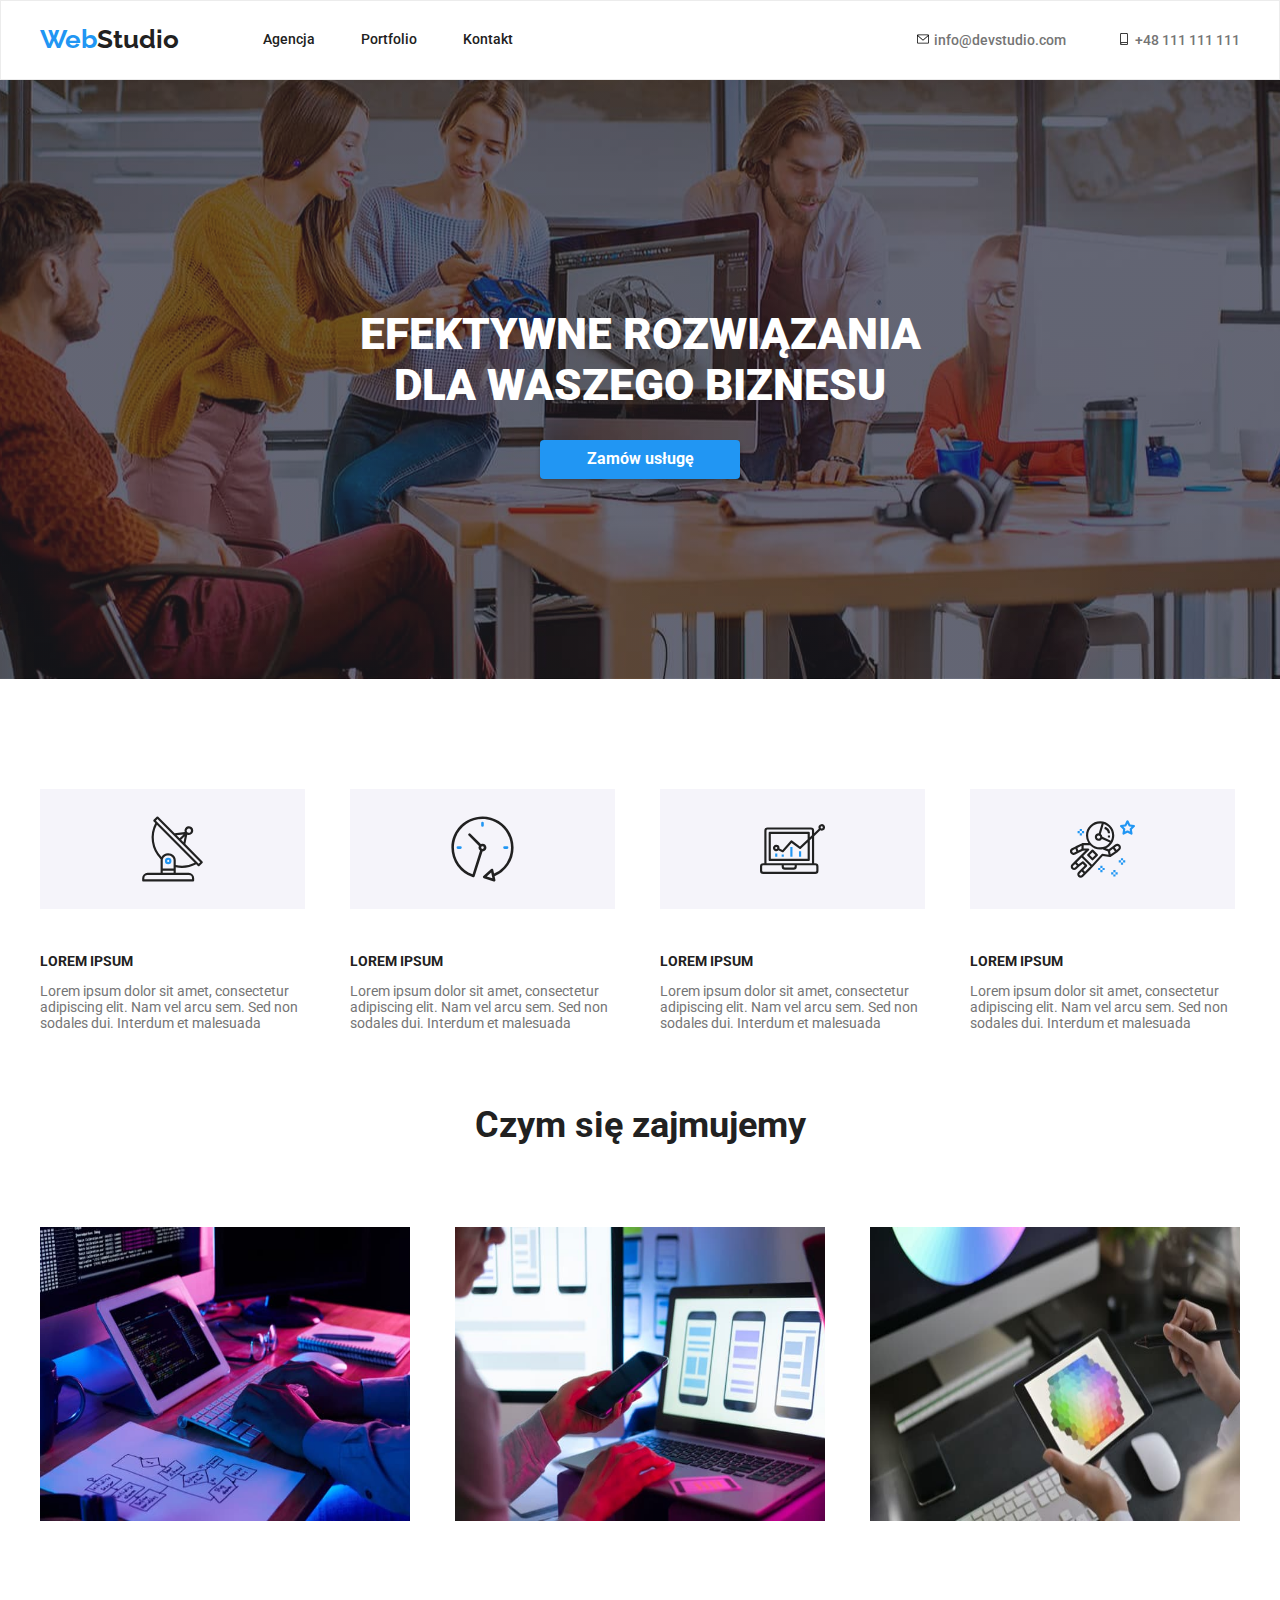
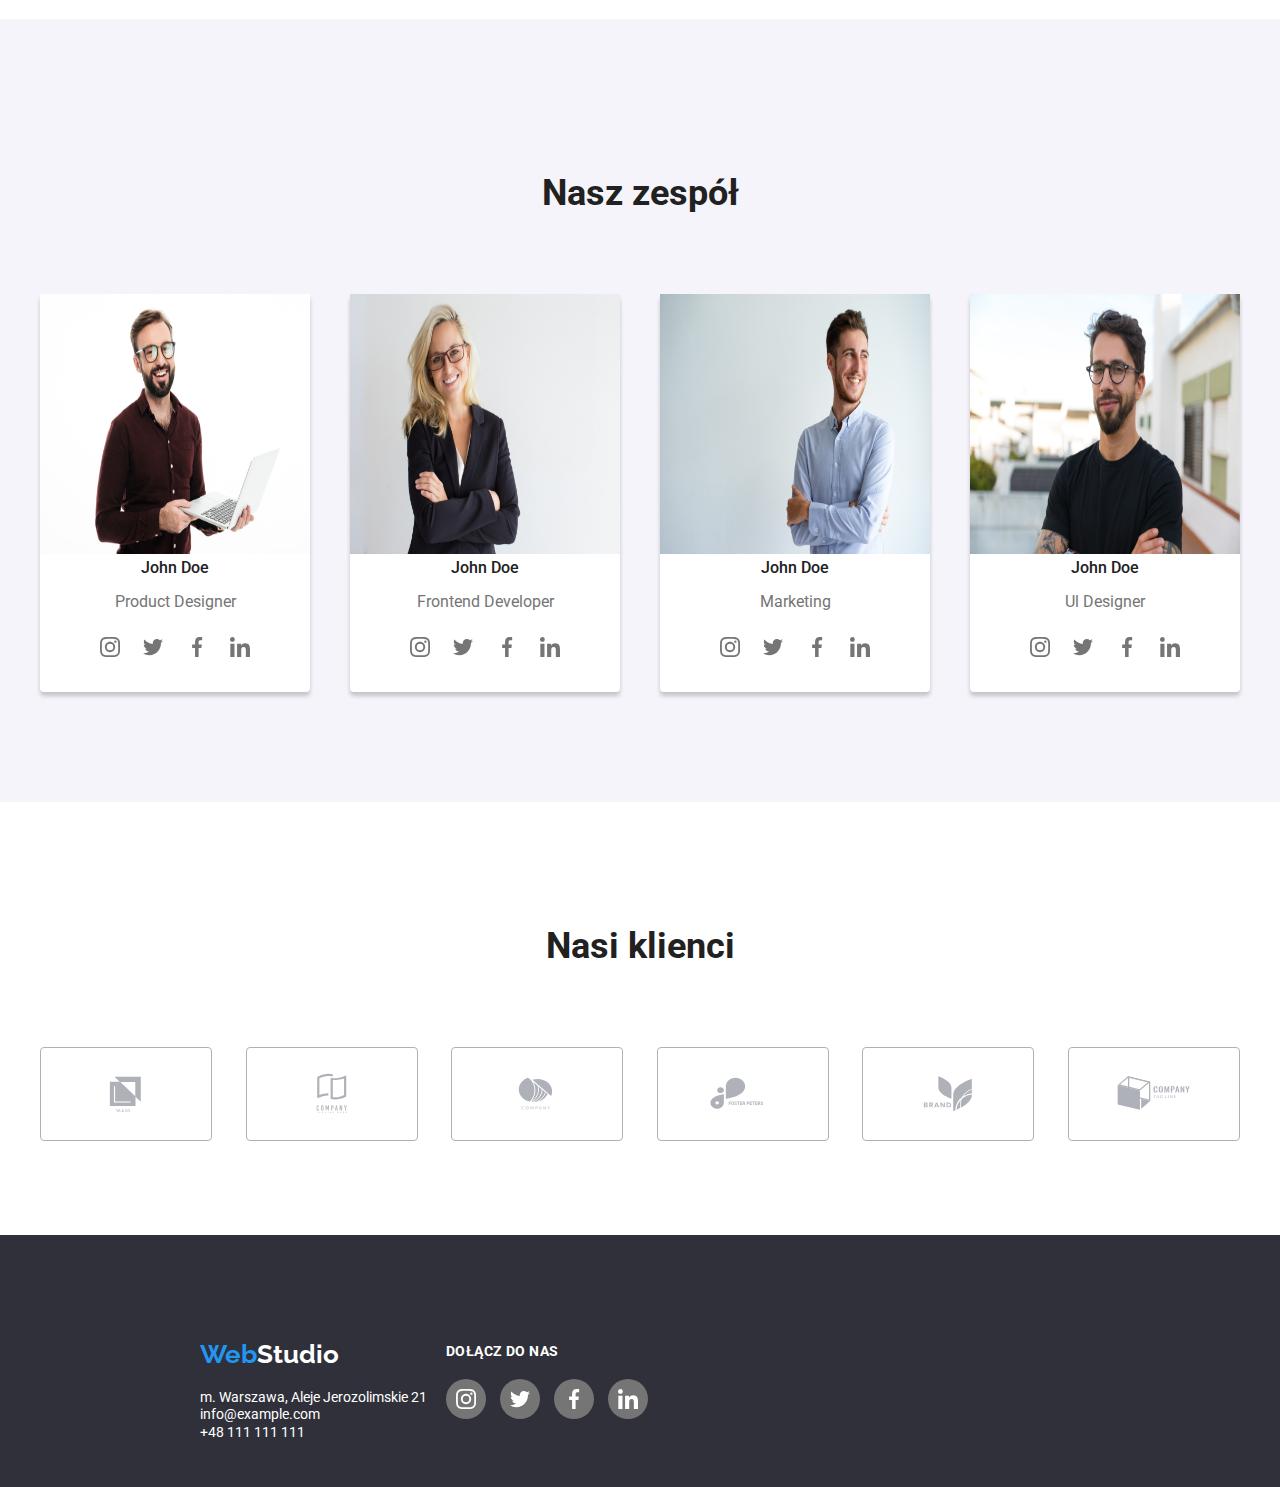
==== index.html @ 9b008c36 "add files" ====
<!DOCTYPE html>
<html lang="pl">
    <head>
        <meta charset="UTF-8" />
        <meta http-equiv="X-UA-Compatible" content="IE=edge" />
        <meta name="viewport" content="width=device-width, initial-scale=1.0" />
        <title>WebStudio</title>
        <link rel="preconnect" href="https://fonts.googleapis.com" />
        <link rel="preconnect" href="https://fonts.gstatic.com" crossorigin />
        <link
            href="https://fonts.googleapis.com/css2?family=Raleway:wght@700&family=Roboto:wght@400;500;700;900&display=swap"
            rel="stylesheet"
        />
        <link rel="stylesheet" href="./css/norm.css" />
        <link rel="stylesheet" href="./css/styles.css" />
    </head>
    <body>
        <header class="bottom-line">
            <div class="flex-container container">
                <a class="logo-dark" href="#"
                    ><span class="logo-part">Web</span>Studio</a
                >
                <nav>
                    <ul class="flex-nav">
                        <li>
                            <a class="link" href="#">Agencja</a>
                        </li>
                        <li>
                            <a class="link" href="./portfolio.html"
                                >Portfolio</a
                            >
                        </li>
                        <li><a class="link" href="#">Kontakt</a></li>
                    </ul>
                </nav>

                <div class="flex-adress">
                    <a class="link link-color" href="mailto:info@devstudio.com"
                        ><svg
                            class="icons-link"
                            xmlns="http://www.w3.org/2000/svg"
                            width="16"
                            height="12"
                        >
                            <use href="./images/icons.svg#icon-envelope"></use>
                        </svg>
                        info@devstudio.com
                    </a>

                    <a class="link link-color" href="callto:+48111111111">
                        <svg
                            class="icons-link"
                            xmlns="http://www.w3.org/2000/svg"
                            width="16"
                            height="12"
                        >
                            <use
                                href="./images/icons.svg#icon-smartphone"
                            ></use>
                        </svg>
                        +48 111 111 111</a
                    >
                </div>
            </div>
        </header>
        <main>
            <section class="background">
                <div class="container-black">
                    <h1 class="text-content">
                        EFEKTYWNE ROZWIĄZANIA <br />
                        DLA WASZEGO BIZNESU
                    </h1>
                    <button class="order-service" type="button">
                        Zamów usługę
                    </button>
                </div>
            </section>
            <section>
                <div class="container">
                    <ul class="card-set">
                        <li class="item">
                            <svg
                                class="icons-color"
                                xmlns="http://www.w3.org/2000/svg"
                                width="65"
                                height="120"
                            >
                                <use
                                    href="./images/icons.svg#icon-antenna-1"
                                ></use>
                            </svg>
                            <h4 class="title-style">LOREM IPSUM</h4>
                            <p class="text-style">
                                Lorem ipsum dolor sit amet, consectetur
                                adipiscing elit. Nam vel arcu sem. Sed non
                                sodales dui. Interdum et malesuada
                            </p>
                        </li>

                        <li class="item">
                            <svg
                                class="icons-color"
                                xmlns="http://www.w3.org/2000/svg"
                                width="65"
                                height="120"
                            >
                                <use
                                    href="./images/icons.svg#icon-clock-1"
                                ></use>
                            </svg>
                            <h4 class="title-style">LOREM IPSUM</h4>
                            <p class="text-style">
                                Lorem ipsum dolor sit amet, consectetur
                                adipiscing elit. Nam vel arcu sem. Sed non
                                sodales dui. Interdum et malesuada
                            </p>
                        </li>

                        <li class="item">
                            <svg
                                class="icons-color"
                                xmlns="http://www.w3.org/2000/svg"
                                width="65"
                                height="120"
                            >
                                <use
                                    href="./images/icons.svg#icon-diagram-1"
                                ></use>
                            </svg>
                            <h4 class="title-style">LOREM IPSUM</h4>
                            <p class="text-style">
                                Lorem ipsum dolor sit amet, consectetur
                                adipiscing elit. Nam vel arcu sem. Sed non
                                sodales dui. Interdum et malesuada
                            </p>
                        </li>

                        <li class="item">
                            <svg
                                class="icons-color"
                                xmlns="http://www.w3.org/2000/svg"
                                width="65"
                                height="120"
                            >
                                <use
                                    href="./images/icons.svg#icon-astronaut-1"
                                ></use>
                            </svg>
                            <h4 class="title-style">LOREM IPSUM</h4>
                            <p class="text-style">
                                Lorem ipsum dolor sit amet, consectetur
                                adipiscing elit. Nam vel arcu sem. Sed non
                                sodales dui. Interdum et malesuada
                            </p>
                        </li>
                    </ul>

                    <h2 class="specialty">Czym się zajmujemy</h2>

                    <ul class="specialty-pics">
                        <li>
                            <img
                                src="./images/photo1.jpg"
                                alt="Męskie dłonie piszące na klawiaturze"
                                width="370"
                                height="294"
                            />
                        </li>
                        <li>
                            <img
                                src="./images/photo2.jpg"
                                alt="Kobieta z telefonem komórkowym w dłoni, siedząca przy komputerze"
                                width="370"
                                height="294"
                            />
                        </li>

                        <li>
                            <img
                                src="./images/photo3.jpg"
                                alt="Tablet z paletą barw trzymany w dłoniach"
                                width="370"
                                height="294"
                            />
                        </li>
                    </ul>
                </div>
            </section>
            <section class="grey">
                <h2 class="specialty">Nasz zespół</h2>
                <div class="container">
                    <ul class="card-set">
                        <li class="item frame">
                            <img
                                src="./images/person1.jpg"
                                alt="Brunet z brodą w okulrach, w bordowej koszuli i laptopem w rękach"
                                width="270"
                                height="260"
                            />

                            <h4 class="name">John Doe</h4>
                            <p class="position">Product Designer</p>
                            <div>
                                <ul class="flex-team">
                                    <li class="social-logos">
                                        <svg
                                            class="logos-design"
                                            xmlns="http://www.w3.org/2000/svg"
                                            viewBox="0 0 50 100"
                                        >
                                            <use
                                                href="./images/icons.svg#icon-insta"
                                            ></use>
                                        </svg>
                                    </li>
                                    <li>
                                        <svg
                                            class="logos-design"
                                            xmlns="http://www.w3.org/2000/svg"
                                            viewBox="0 0 50 100"
                                        >
                                            <use
                                                href="./images/icons.svg#icon-twitt"
                                            ></use>
                                        </svg>
                                    </li>
                                    <li>
                                        <svg
                                            class="logos-design"
                                            xmlns="http://www.w3.org/2000/svg"
                                            viewBox="0 0 50 100"
                                        >
                                            <use
                                                href="./images/icons.svg#icon-face"
                                            ></use>
                                        </svg>
                                    </li>
                                    <li>
                                        <svg
                                            class="logos-design"
                                            xmlns="http://www.w3.org/2000/svg"
                                            viewBox="0 0 50 100"
                                        >
                                            <use
                                                href="./images/icons.svg#icon-linkedin"
                                            ></use>
                                        </svg>
                                    </li>
                                </ul>
                            </div>
                        </li>

                        <li class="item frame">
                            <img
                                src="./images/person2.jpg"
                                alt="Uśmiechnięta blondynka w okularach, w czarnej marynarce"
                                width="270"
                                height="260"
                            />

                            <h4 class="name">John Doe</h4>
                            <p class="position">Frontend Developer</p>
                            <div>
                                <ul class="flex-team">
                                    <li class="social-logos">
                                        <svg
                                            class="logos-design"
                                            xmlns="http://www.w3.org/2000/svg"
                                            viewBox="0 0 50 100"
                                        >
                                            <use
                                                href="./images/icons.svg#icon-insta"
                                            ></use>
                                        </svg>
                                    </li>
                                    <li>
                                        <svg
                                            class="logos-design"
                                            xmlns="http://www.w3.org/2000/svg"
                                            viewBox="0 0 50 100"
                                        >
                                            <use
                                                href="./images/icons.svg#icon-twitt"
                                            ></use>
                                        </svg>
                                    </li>
                                    <li>
                                        <svg
                                            class="logos-design"
                                            xmlns="http://www.w3.org/2000/svg"
                                            viewBox="0 0 50 100"
                                        >
                                            <use
                                                href="./images/icons.svg#icon-face"
                                            ></use>
                                        </svg>
                                    </li>
                                    <li>
                                        <svg
                                            class="logos-design"
                                            xmlns="http://www.w3.org/2000/svg"
                                            viewBox="0 0 50 100"
                                        >
                                            <use
                                                href="./images/icons.svg#icon-linkedin"
                                            ></use>
                                        </svg>
                                    </li>
                                </ul>
                            </div>
                        </li>

                        <li class="item frame">
                            <img
                                src="./images/person3.jpg"
                                alt="Uśmiechnięty mężczyzna w błękitnej koszuli"
                                width="270"
                                height="260"
                            />

                            <h4 class="name">John Doe</h4>
                            <p class="position">Marketing</p>
                            <div>
                                <ul class="flex-team">
                                    <li class="social-logos">
                                        <svg
                                            class="logos-design"
                                            xmlns="http://www.w3.org/2000/svg"
                                            viewBox="0 0 50 100"
                                        >
                                            <use
                                                href="./images/icons.svg#icon-insta"
                                            ></use>
                                        </svg>
                                    </li>
                                    <li>
                                        <svg
                                            class="logos-design"
                                            xmlns="http://www.w3.org/2000/svg"
                                            viewBox="0 0 50 100"
                                        >
                                            <use
                                                href="./images/icons.svg#icon-twitt"
                                            ></use>
                                        </svg>
                                    </li>
                                    <li>
                                        <svg
                                            class="logos-design"
                                            xmlns="http://www.w3.org/2000/svg"
                                            viewBox="0 0 50 100"
                                        >
                                            <use
                                                href="./images/icons.svg#icon-face"
                                            ></use>
                                        </svg>
                                    </li>
                                    <li>
                                        <svg
                                            class="logos-design"
                                            xmlns="http://www.w3.org/2000/svg"
                                            viewBox="0 0 50 100"
                                        >
                                            <use
                                                href="./images/icons.svg#icon-linkedin"
                                            ></use>
                                        </svg>
                                    </li>
                                </ul>
                            </div>
                        </li>

                        <li class="item frame">
                            <img
                                src="./images/person4.jpg"
                                alt="Brunet w okularach z brodą, ubrany w czarny podkoszulek"
                                width="270"
                                height="260"
                            />

                            <h4 class="name">John Doe</h4>
                            <p class="position">Ul Designer</p>
                            <div>
                                <ul class="flex-team">
                                    <li class="social-logos">
                                        <svg
                                            class="logos-design"
                                            xmlns="http://www.w3.org/2000/svg"
                                            viewBox="0 0 50 100"
                                        >
                                            <use
                                                href="./images/icons.svg#icon-insta"
                                            ></use>
                                        </svg>
                                    </li>
                                    <li>
                                        <svg
                                            class="logos-design"
                                            xmlns="http://www.w3.org/2000/svg"
                                            viewBox="0 0 50 100"
                                        >
                                            <use
                                                href="./images/icons.svg#icon-twitt"
                                            ></use>
                                        </svg>
                                    </li>
                                    <li>
                                        <svg
                                            class="logos-design"
                                            xmlns="http://www.w3.org/2000/svg"
                                            viewBox="0 0 50 100"
                                        >
                                            <use
                                                href="./images/icons.svg#icon-face"
                                            ></use>
                                        </svg>
                                    </li>
                                    <li>
                                        <svg
                                            class="logos-design"
                                            xmlns="http://www.w3.org/2000/svg"
                                            viewBox="0 0 50 100"
                                        >
                                            <use
                                                href="./images/icons.svg#icon-linkedin"
                                            ></use>
                                        </svg>
                                    </li>
                                </ul>
                            </div>
                        </li>
                    </ul>
                </div>
            </section>
            <section>
                <h2 class="clients-text">Nasi klienci</h2>
                <ul class="icons-flex">
                    <li class="clients-border">
                        <a href="#" class="clients-link" target="blank"></a>
                        <svg
                            class="icons-design"
                            xmlns="http://www.w3.org/2000/svg"
                            width="106px"
                            height="46px"
                        >
                            <use href="./images/icons.svg#icon-Logo"></use>
                        </svg>
                    </li>
                    <li class="clients-border">
                        <a href="#" class="clients-link" target="blank"></a>
                        <svg
                            class="icons-design"
                            xmlns="http://www.w3.org/2000/svg"
                            width="106px"
                            height="46px"
                        >
                            <use href="./images/icons.svg#icon-Logo2"></use>
                        </svg>
                    </li>
                    <li class="clients-border">
                        <a href="#" class="clients-link" target="blank"></a>
                        <svg
                            class="icons-design"
                            xmlns="http://www.w3.org/2000/svg"
                            width="106px"
                            height="46px"
                        >
                            <use href="./images/icons.svg#icon-Logo3"></use>
                        </svg>
                    </li>
                    <li class="clients-border">
                        <a href="#" class="clients-link" target="blank"></a>
                        <svg
                            class="icons-design"
                            xmlns="http://www.w3.org/2000/svg"
                            width="106px"
                            height="46px"
                        >
                            <use href="./images/icons.svg#icon-Logo4"></use>
                        </svg>
                    </li>
                    <li class="clients-border">
                        <a href="#" class="clients-link" target="blank"></a>
                        <svg
                            class="icons-design"
                            xmlns="http://www.w3.org/2000/svg"
                            width="106px"
                            height="46px"
                        >
                            <use href="./images/icons.svg#icon-Logo5"></use>
                        </svg>
                    </li>
                    <li class="clients-border">
                        <a href="#" class="clients-link" target="blank"></a>
                        <svg
                            class="icons-design"
                            xmlns="http://www.w3.org/2000/svg"
                            width="106px"
                            height="46px"
                        >
                            <use href="./images/icons.svg#icon-Logo6"></use>
                        </svg>
                    </li>
                </ul>
            </section>
        </main>
        <footer>
            <div class="background-bottom footer-container">
                <div>
                    <a class="logo-light" href="#"
                        ><span class="logo-part">Web</span>Studio</a
                    >

                    <div class="address-style">
                        m. Warszawa, Aleje Jerozolimskie 21
                    </div>

                    <a class="link-footer" href="mailto:info@example.com"
                        >info@example.com</a
                    ><br />
                    <span
                        ><a class="link-footer" href="callto:+48111111111"
                            >+48 111 111 111</a
                        ></span
                    >
                </div>

                <div>
                    <h4 class="title-footer">DOŁĄCZ DO NAS</h4>
                    <ul class="ul-footer">
                        <li class="list-footer">
                            <a
                                href="https://www.instagram.com"
                                target="_blank"
                            ></a>
                            <svg
                                class="icon-social-footer"
                                viewBox="0 0 50 100"
                            >
                                <use href="./images/icons.svg#icon-insta"></use>
                            </svg>
                        </li>
                        <li class="list-footer">
                            <a
                                href="https://www.twitter.com"
                                target="_blank"
                            ></a>
                            <svg
                                class="icon-social-footer"
                                viewBox="0 0 50 100"
                            >
                                <use href="./images/icons.svg#icon-twitt"></use>
                            </svg>
                        </li>
                        <li class="list-footer">
                            <a
                                href="https://www.facebook.com"
                                target="_blank"
                            ></a>
                            <svg
                                class="icon-social-footer"
                                viewBox="0 0 50 100"
                            >
                                <use href="./images/icons.svg#icon-face"></use>
                            </svg>
                        </li>
                        <li class="list-footer">
                            <a
                                href="https://www.linkedin.com"
                                target="_blank"
                            ></a>
                            <svg
                                class="icon-social-footer"
                                viewBox="0 0 50 100"
                            >
                                <use
                                    href="./images/icons.svg#icon-linkedin"
                                ></use>
                            </svg>
                        </li>
                    </ul>
                </div>
            </div>
        </footer>
    </body>
</html>
---- css/norm.css ----
/*! normalize.css v8.0.1 | MIT License | github.com/necolas/normalize.css */

/* Document
   ========================================================================== */

/**
 * 1. Correct the line height in all browsers.
 * 2. Prevent adjustments of font size after orientation changes in iOS.
 */

html {
    line-height: 1.15; /* 1 */
    -webkit-text-size-adjust: 100%; /* 2 */
}

/* Sections
   ========================================================================== */

/**
 * Remove the margin in all browsers.
 */

body {
    margin: 0;
}

/**
 * Render the `main` element consistently in IE.
 */

main {
    display: block;
}

/**
 * Correct the font size and margin on `h1` elements within `section` and
 * `article` contexts in Chrome, Firefox, and Safari.
 */

h1 {
    font-size: 2em;
    margin: 0.67em 0;
}

/* Grouping content
   ========================================================================== */

/**
 * 1. Add the correct box sizing in Firefox.
 * 2. Show the overflow in Edge and IE.
 */

hr {
    box-sizing: content-box; /* 1 */
    height: 0; /* 1 */
    overflow: visible; /* 2 */
}

/**
 * 1. Correct the inheritance and scaling of font size in all browsers.
 * 2. Correct the odd `em` font sizing in all browsers.
 */

pre {
    font-family: monospace, monospace; /* 1 */
    font-size: 1em; /* 2 */
}

/* Text-level semantics
   ========================================================================== */

/**
 * Remove the gray background on active links in IE 10.
 */

a {
    background-color: transparent;
}

/**
 * 1. Remove the bottom border in Chrome 57-
 * 2. Add the correct text decoration in Chrome, Edge, IE, Opera, and Safari.
 */

abbr[title] {
    border-bottom: none; /* 1 */
    text-decoration: underline; /* 2 */
    text-decoration: underline dotted; /* 2 */
}

/**
 * Add the correct font weight in Chrome, Edge, and Safari.
 */

b,
strong {
    font-weight: bolder;
}

/**
 * 1. Correct the inheritance and scaling of font size in all browsers.
 * 2. Correct the odd `em` font sizing in all browsers.
 */

code,
kbd,
samp {
    font-family: monospace, monospace; /* 1 */
    font-size: 1em; /* 2 */
}

/**
 * Add the correct font size in all browsers.
 */

small {
    font-size: 80%;
}

/**
 * Prevent `sub` and `sup` elements from affecting the line height in
 * all browsers.
 */

sub,
sup {
    font-size: 75%;
    line-height: 0;
    position: relative;
    vertical-align: baseline;
}

sub {
    bottom: -0.25em;
}

sup {
    top: -0.5em;
}

/* Embedded content
   ========================================================================== */

/**
 * Remove the border on images inside links in IE 10.
 */

img {
    border-style: none;
}

/* Forms
   ========================================================================== */

/**
 * 1. Change the font styles in all browsers.
 * 2. Remove the margin in Firefox and Safari.
 */

button,
input,
optgroup,
select,
textarea {
    font-family: inherit; /* 1 */
    font-size: 100%; /* 1 */
    line-height: 1.15; /* 1 */
    margin: 0; /* 2 */
}

/**
 * Show the overflow in IE.
 * 1. Show the overflow in Edge.
 */

button,
input {
    /* 1 */
    overflow: visible;
}

/**
 * Remove the inheritance of text transform in Edge, Firefox, and IE.
 * 1. Remove the inheritance of text transform in Firefox.
 */

button,
select {
    /* 1 */
    text-transform: none;
}

/**
 * Correct the inability to style clickable types in iOS and Safari.
 */

button,
[type="button"],
[type="reset"],
[type="submit"] {
    -webkit-appearance: button;
}

/**
 * Remove the inner border and padding in Firefox.
 */

button::-moz-focus-inner,
[type="button"]::-moz-focus-inner,
[type="reset"]::-moz-focus-inner,
[type="submit"]::-moz-focus-inner {
    border-style: none;
    padding: 0;
}

/**
 * Restore the focus styles unset by the previous rule.
 */

button:-moz-focusring,
[type="button"]:-moz-focusring,
[type="reset"]:-moz-focusring,
[type="submit"]:-moz-focusring {
    outline: 1px dotted ButtonText;
}

/**
 * Correct the padding in Firefox.
 */

fieldset {
    padding: 0.35em 0.75em 0.625em;
}

/**
 * 1. Correct the text wrapping in Edge and IE.
 * 2. Correct the color inheritance from `fieldset` elements in IE.
 * 3. Remove the padding so developers are not caught out when they zero out
 *    `fieldset` elements in all browsers.
 */

legend {
    box-sizing: border-box; /* 1 */
    color: inherit; /* 2 */
    display: table; /* 1 */
    max-width: 100%; /* 1 */
    padding: 0; /* 3 */
    white-space: normal; /* 1 */
}

/**
 * Add the correct vertical alignment in Chrome, Firefox, and Opera.
 */

progress {
    vertical-align: baseline;
}

/**
 * Remove the default vertical scrollbar in IE 10+.
 */

textarea {
    overflow: auto;
}

/**
 * 1. Add the correct box sizing in IE 10.
 * 2. Remove the padding in IE 10.
 */

[type="checkbox"],
[type="radio"] {
    box-sizing: border-box; /* 1 */
    padding: 0; /* 2 */
}

/**
 * Correct the cursor style of increment and decrement buttons in Chrome.
 */

[type="number"]::-webkit-inner-spin-button,
[type="number"]::-webkit-outer-spin-button {
    height: auto;
}

/**
 * 1. Correct the odd appearance in Chrome and Safari.
 * 2. Correct the outline style in Safari.
 */

[type="search"] {
    -webkit-appearance: textfield; /* 1 */
    outline-offset: -2px; /* 2 */
}

/**
 * Remove the inner padding in Chrome and Safari on macOS.
 */

[type="search"]::-webkit-search-decoration {
    -webkit-appearance: none;
}

/**
 * 1. Correct the inability to style clickable types in iOS and Safari.
 * 2. Change font properties to `inherit` in Safari.
 */

::-webkit-file-upload-button {
    -webkit-appearance: button; /* 1 */
    font: inherit; /* 2 */
}

/* Interactive
   ========================================================================== */

/*
 * Add the correct display in Edge, IE 10+, and Firefox.
 */

details {
    display: block;
}

/*
 * Add the correct display in all browsers.
 */

summary {
    display: list-item;
}

/* Misc
   ========================================================================== */

/**
 * Add the correct display in IE 10+.
 */

template {
    display: none;
}

/**
 * Add the correct display in IE 10.
 */

[hidden] {
    display: none;
}
---- css/styles.css ----
:root {
    --brand-color: #2196f3;
    --snow: white;
    --almost-black: #212121;
    --mouse: #757575;
    --almost-white: #f5f4fa;
    --dark-grey: #2f303a;
    --light: #ececec;
    --black: #000000;
    --icons-grey: #afb1b8;
}
body {
    font-family: "Roboto", sans-serif;
    color: var(--almost-black);
    margin: 0 auto;
}
ul {
    list-style-type: none;
    padding: 0;
}
h4 {
    margin: 0 auto;
}

section {
    padding-block: 94px;
}

.logo-dark {
    font-family: raleway;
    color: var(--almost-black);
    text-decoration: none;
    font-size: 26px;
    font-weight: 700;
    line-height: 1, 2;
    letter-spacing: 3%;
    vertical-align: top;
    text-align: left;
}
.logo-light {
    font-family: raleway;
    color: var(--snow);
    text-decoration: none;
    font-size: 26px;
    font-weight: 700;
    line-height: 1, 2;
    letter-spacing: 3%;
    vertical-align: top;
    text-align: left;
    padding-left: 200px;
}
.logo-part {
    color: var(--brand-color);
}
.link {
    color: var(--almost-black);
    text-decoration: none;
    font-size: 14px;
    font-weight: 500;
    line-height: 1, 2;
    letter-spacing: 2%;
    vertical-align: top;
    text-align: left;
}
.link:hover,
.link:focus,
.link:active {
    color: var(--brand-color);
}
.background {
    background-color: var(--dark-grey);
    padding: 200px 252px 200px 252px;
    background-image: linear-gradient(
            rgba(47, 48, 58, 0.4),
            rgba(47, 48, 58, 0.4)
        ),
        url(../images/office.jpg);
    background-position: center;
    background-repeat: no-repeat;
}
.background-bottom {
    background-color: var(--dark-grey);
    margin: 0 auto;
    height: 192px;
    padding-top: 60px;
}
.container-black {
    margin: 0 auto;
    display: flex;
    flex-direction: column;
    justify-content: center;
    align-items: center;
}
.text-content {
    color: var(--snow);
    font-size: 44px;
    font-weight: 900;
    line-height: 1, 4;
    letter-spacing: 6%;
    vertical-align: top;
    text-align: center;
}
.order-service {
    background-color: var(--brand-color);
    border: var(--brand-color);
    border-radius: 4px;
    box-shadow: 0px 4px 4px rgba(0, 0, 0, 0.25);
    color: var(--snow);
    cursor: pointer;
    width: 200px;
    font-size: 16px;
    font-weight: 700;
    line-height: 1, 9;
    letter-spacing: 6%;
    vertical-align: top;
    text-align: center;
    padding: 10px 41px 10px 42px;
}
.title-style {
    font-size: 14px;
    font-weight: 700px;
    line-height: 1, 1;
    letter-spacing: 3%;
    vertical-align: top;
    text-align: left;
    margin-top: 40px;
}
.text-style {
    color: var(--mouse);
    font-size: 14px;
    line-height: 1, 7;
    letter-spacing: 3%;
    vertical-align: top;
    text-align: left;
}
.specialty {
    font-size: 36px;
    font-weight: 700;
    line-height: 1, 2;
    letter-spacing: 3%;
    vertical-align: top;
    text-align: center;
    padding-bottom: 50px;
    margin-top: 60px;
}
.clients-text {
    font-size: 36px;
    font-weight: 700;
    line-height: 1, 2;
    letter-spacing: 3%;
    vertical-align: top;
    text-align: center;
    padding-bottom: 50px;
}
.grey {
    background-color: var(--almost-white);
    margin: 0 auto;
}
.name {
    font-size: 16px;
    font-weight: 500;
    line-height: 1, 2;
    letter-spacing: 3%;
    vertical-align: top;
    text-align: center;
}
.position {
    color: var(--mouse);
    font-size: 16px;
    line-height: 1, 2;
    letter-spacing: 3%;
    vertical-align: top;
    text-align: center;
}
.address-style {
    color: var(--snow);
    text-decoration: none;
    font-size: 14px;
    line-height: 1, 7;
    letter-spacing: 3%;
    vertical-align: top;
    text-align: left;
    padding-top: 20px;
    width: 246px;
    padding-left: 200px;
}
.link-footer {
    color: var(--snow);
    text-decoration: none;
    font-size: 14px;
    line-height: 1, 7;
    letter-spacing: 3%;
    vertical-align: top;
    text-align: left;
    padding-left: 200px;
}
.link-footer:hover,
.link-footer:focus,
.link-footer:active {
    color: var(--brand-color);
}

.button-design {
    border: var(--almost-white);
    cursor: pointer;
    width: 114px;
    height: 38px;
    text-decoration: none;
    font-weight: 500;
    font-size: 16px;
    line-height: 1, 6;
    letter-spacing: 3%;
    vertical-align: top;
    text-align: center;
    border-radius: 4px;
}
.button-design:hover,
.button-design:focus,
.button-design:active {
    color: var(--snow);
    background-color: var(--brand-color);
    box-shadow: 1px 2px 2px 1px rgba(0, 0, 0, 0.12);
}
.shadows:hover {
    cursor: pointer;
    border-radius: 4px;
    box-shadow: 1px 4px 6px 0px rgba(0, 0, 0, 16%);
}
.project-name {
    font-size: 18px;
    font-weight: 700;
    line-height: 2;
    letter-spacing: 6%;
    vertical-align: top;
    text-align: left;
}
.project-type {
    color: var(--mouse);
    font-size: 16px;
    line-height: 1, 9;
    letter-spacing: 3%;
    vertical-align: top;
    text-align: left;
}
.flex-container {
    display: flex;
    justify-content: space-between;
    align-items: center;
    height: 78px;
}
.footer-container {
    display: flex;
    justify-content: flex-start;
    align-items: center;
}
.icons-color {
    background-color: var(--almost-white);
    padding-inline: 100px;
}
.icons-design {
    fill: var(--icons-grey);
}
.icons-design:hover {
    fill: var(--brand-color);
}
a:hover,
a:focus {
    fill: var(--brand-color);
}

.clients-border {
    list-style: none;
    border: 1px solid var(--icons-grey);
    border-radius: 4px;
    cursor: pointer;
    width: 170px;
    height: 92px;
    display: flex;
    justify-content: center;
    align-items: center;
}
.clients-border:hover {
    list-style: none;
    border: 1px solid var(--brand-color);
    border-radius: 4px;
}
.icons-flex {
    display: flex;
    justify-content: space-between;
    align-items: center;
    width: 1200px;
    margin: 0 auto;
}
.bottom-line {
    border: var(--light) solid 1px;
}
.flex-nav {
    display: flex;
    align-items: center;
    justify-content: space-between;
    gap: 46px;
    max-width: 245px;
    margin-left: 47px;
    margin-right: 371px;
}
.flex-adress {
    display: flex;
    align-items: center;
    justify-content: space-between;
    gap: 50px;
}
.link-color {
    color: var(--mouse);
}
.container {
    width: 1200px;
    margin: 0 auto;
}
.card-set {
    display: flex;
    flex-wrap: nowrap;
    justify-content: space-between;
}
.item {
    background-color: var(--snow);
    justify-content: space-between;
    width: 270px;
}

.specialty-pics {
    display: flex;
    justify-content: space-between;
    flex-wrap: nowrap;
    padding: 0;
}
.specialty-pics:last-child {
    margin: unset;
}

.frame {
    border-radius: 4px;
    box-shadow: 0px 4px 4px rgba(0, 0, 0, 0.2);
    padding: 0;
}
.menu {
    display: flex;
    justify-content: center;
    gap: 8px;
}
.button-item {
    justify-content: space-between;
}
.menu-set {
    display: flex;
    justify-content: space-between;
    align-items: center;
    flex-wrap: wrap;
    gap: 30px;
}
.bottom-frame {
    padding-left: 24px;
    border: 1px solid var(--light);
    border-top: none;
}

.flex-team {
    display: flex;
    justify-content: space-between;
    align-items: center;
    margin-inline: 50px;
}
.social-logos {
    color: var(--icons-grey);
    fill: currentColor;
}
.logos-design {
    fill: var(--mouse);
    width: 40px;
    height: 40px;
    margin-bottom: 20px;
}
.logos-design:hover {
    border-radius: 50%;
    cursor: pointer;
    background: var(--brand-color);
    fill: var(--snow);
}
.title-footer {
    font-weight: 700;
    font-size: 14px;
    line-height: 16px;
    letter-spacing: 0.03em;
    color: var(--snow);
}
.ul-footer {
    margin-top: 20px;
    display: flex;
    align-items: center;
    justify-content: flex-start;
}
.list-footer {
    margin-right: 10px;
    width: 44px;
    height: 44px;
}
.icon-social-footer {
    background: var(--mouse);
    border-radius: 50%;
    fill: var(--snow);
    width: 40px;
    height: 40px;
}
.icon-social-footer:hover {
    background: var(--brand-color);
    border-radius: 50%;
    cursor: pointer;
    fill: var(--snow);
}
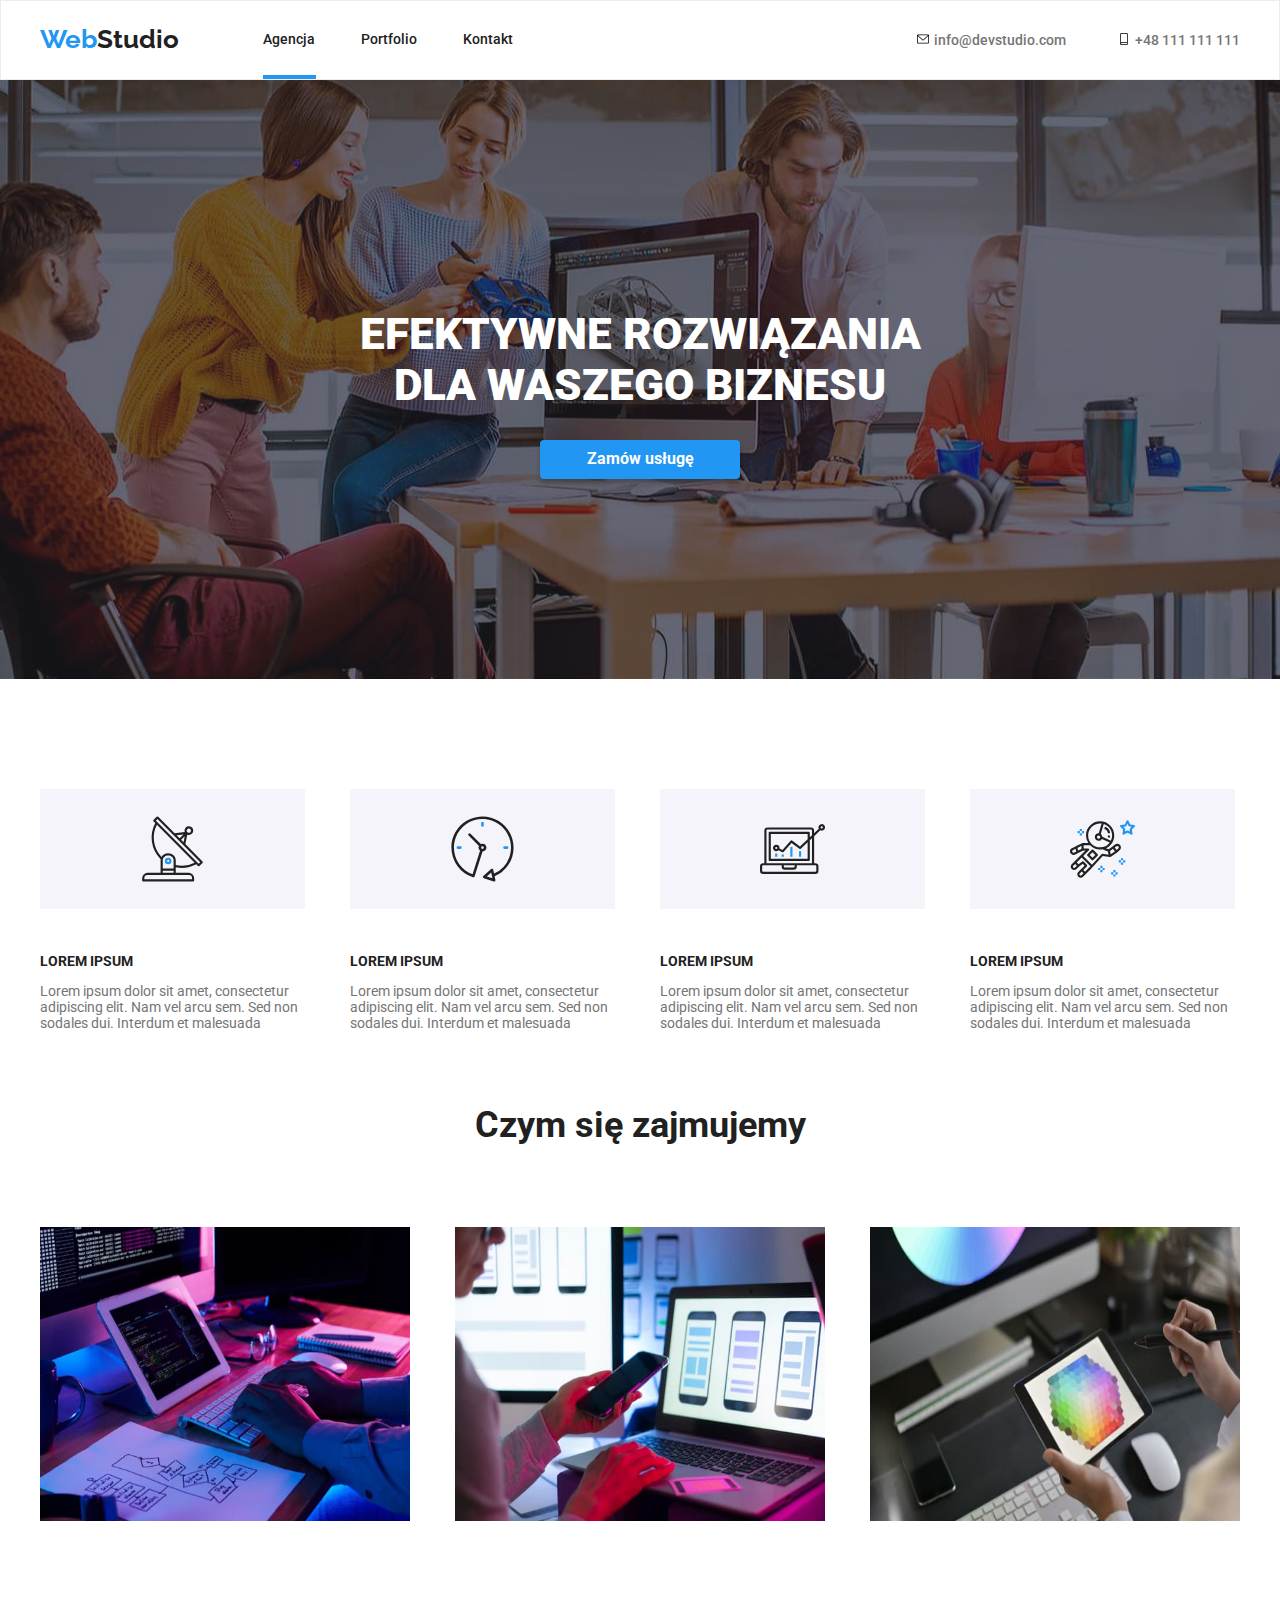
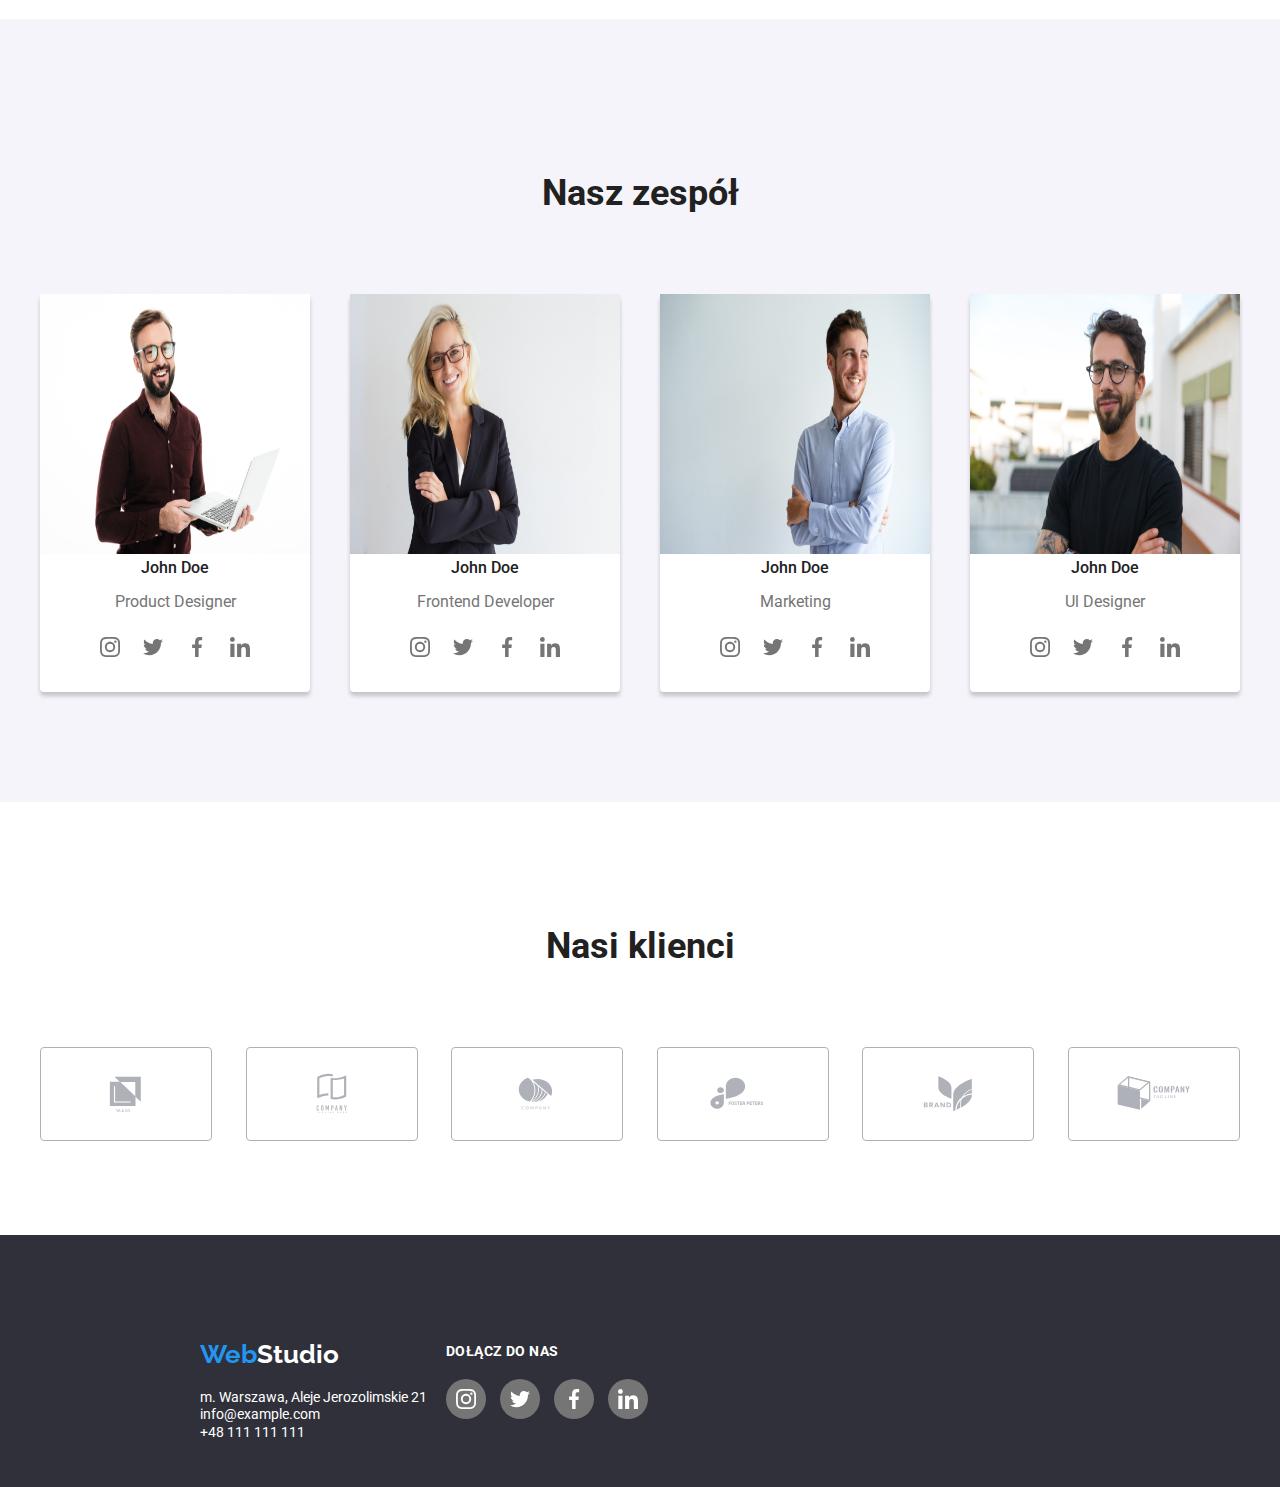
==== commit f97518eb: "underline" ====
--- a/index.html
+++ b/index.html
@@ -24,6 +24,7 @@
                     <ul class="flex-nav">
                         <li>
                             <a class="link" href="#">Agencja</a>
+                            <div class="underline"></div>
                         </li>
                         <li>
                             <a class="link" href="./portfolio.html"
--- a/css/styles.css
+++ b/css/styles.css
@@ -416,3 +416,19 @@
     cursor: pointer;
     fill: var(--snow);
 }
+.underline {
+    position: relative;
+    top: 17px;
+    border-radius: 2px;
+    background: var(--brand-color);
+}
+.underline::after {
+    content: "";
+    position: absolute;
+    left: 0;
+    top: 9px;
+    width: 53px;
+    height: 4px;
+    display: block;
+    background-color: var(--brand-color);
+}
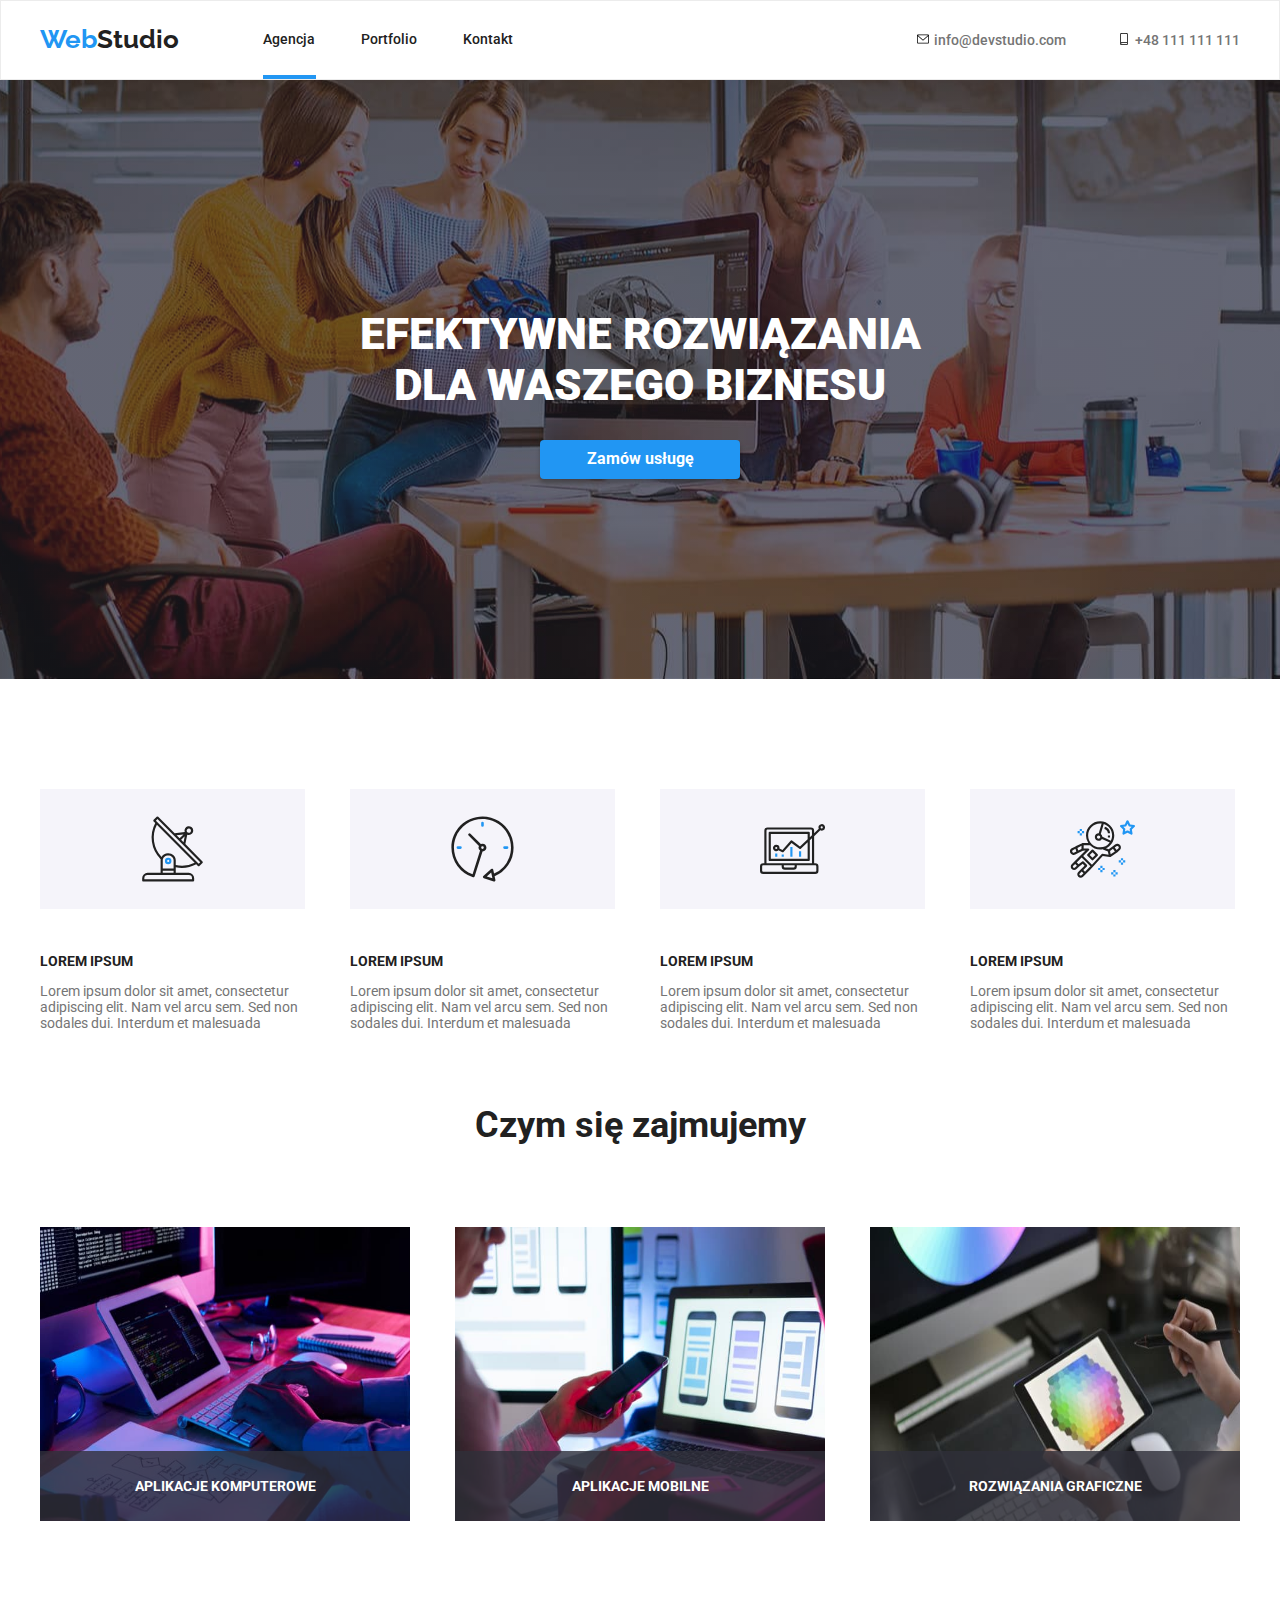
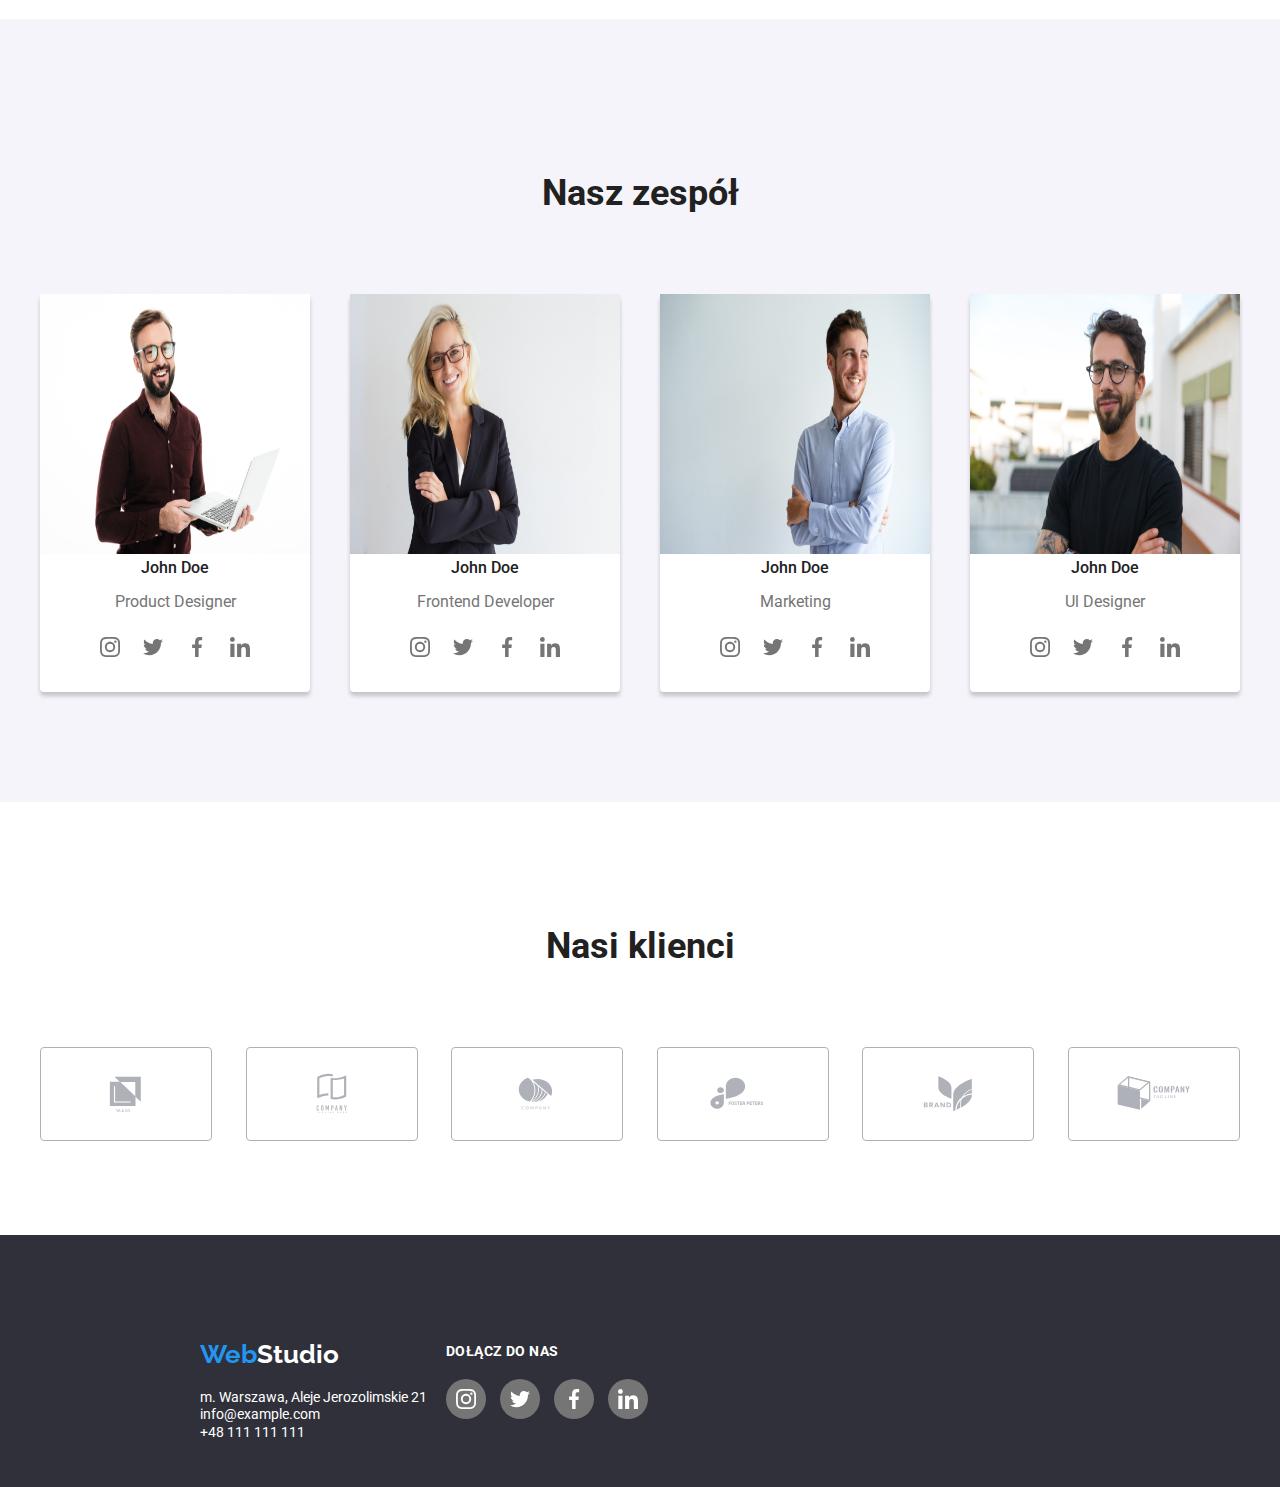
==== commit cda8379e: "pictures labels" ====
--- a/index.html
+++ b/index.html
@@ -159,30 +159,38 @@
                     <h2 class="specialty">Czym się zajmujemy</h2>
 
                     <ul class="specialty-pics">
-                        <li>
+                        <li class="picture">
                             <img
                                 src="./images/photo1.jpg"
                                 alt="Męskie dłonie piszące na klawiaturze"
                                 width="370"
                                 height="294"
                             />
+
+                            <p class="label">APLIKACJE KOMPUTEROWE</p>
                         </li>
                         <li>
-                            <img
-                                src="./images/photo2.jpg"
-                                alt="Kobieta z telefonem komórkowym w dłoni, siedząca przy komputerze"
-                                width="370"
-                                height="294"
-                            />
+                            <div class="picture">
+                                <img
+                                    src="./images/photo2.jpg"
+                                    alt="Kobieta z telefonem komórkowym w dłoni, siedząca przy komputerze"
+                                    width="370"
+                                    height="294"
+                                />
+                                <p class="label">APLIKACJE MOBILNE</p>
+                            </div>
                         </li>
 
                         <li>
-                            <img
-                                src="./images/photo3.jpg"
-                                alt="Tablet z paletą barw trzymany w dłoniach"
-                                width="370"
-                                height="294"
-                            />
+                            <div class="picture">
+                                <img
+                                    src="./images/photo3.jpg"
+                                    alt="Tablet z paletą barw trzymany w dłoniach"
+                                    width="370"
+                                    height="294"
+                                />
+                                <p class="label">ROZWIĄZANIA GRAFICZNE</p>
+                            </div>
                         </li>
                     </ul>
                 </div>
--- a/css/styles.css
+++ b/css/styles.css
@@ -432,3 +432,51 @@
     display: block;
     background-color: var(--brand-color);
 }
+.box {
+    position: relative;
+    margin: 0 auto;
+    overflow: hidden;
+}
+.overlay {
+    position: absolute;
+    top: 0;
+    left: 0;
+    width: 100%;
+    height: 100%;
+    background-color: var(--brand-color);
+    transform: translateY(100%);
+    transition-duration: 250ms;
+    transition-timing-function: cubic-bezier(0.4, 0, 0.2, 1);
+}
+.box:hover .overlay {
+    transform: translateY(0);
+}
+.overlay p {
+    color: var(--snow);
+    padding: 49px 45px 49px 24px;
+    margin: 0 auto;
+    font-size: 18px;
+    line-height: 133%;
+    text-align: left;
+    vertical-align: top;
+    letter-spacing: 3%;
+}
+.picture {
+    position: relative;
+    overflow: hidden;
+    list-style-type: none;
+}
+.picture > .label {
+    position: absolute;
+    width: 100%;
+    height: 70px;
+    bottom: -10px;
+    background-color: rgba(47, 48, 58, 80%);
+    font-size: 14px;
+    font-weight: 700;
+    text-align: center;
+    color: var(--snow);
+    display: flex;
+    align-items: center;
+    justify-content: center;
+}
